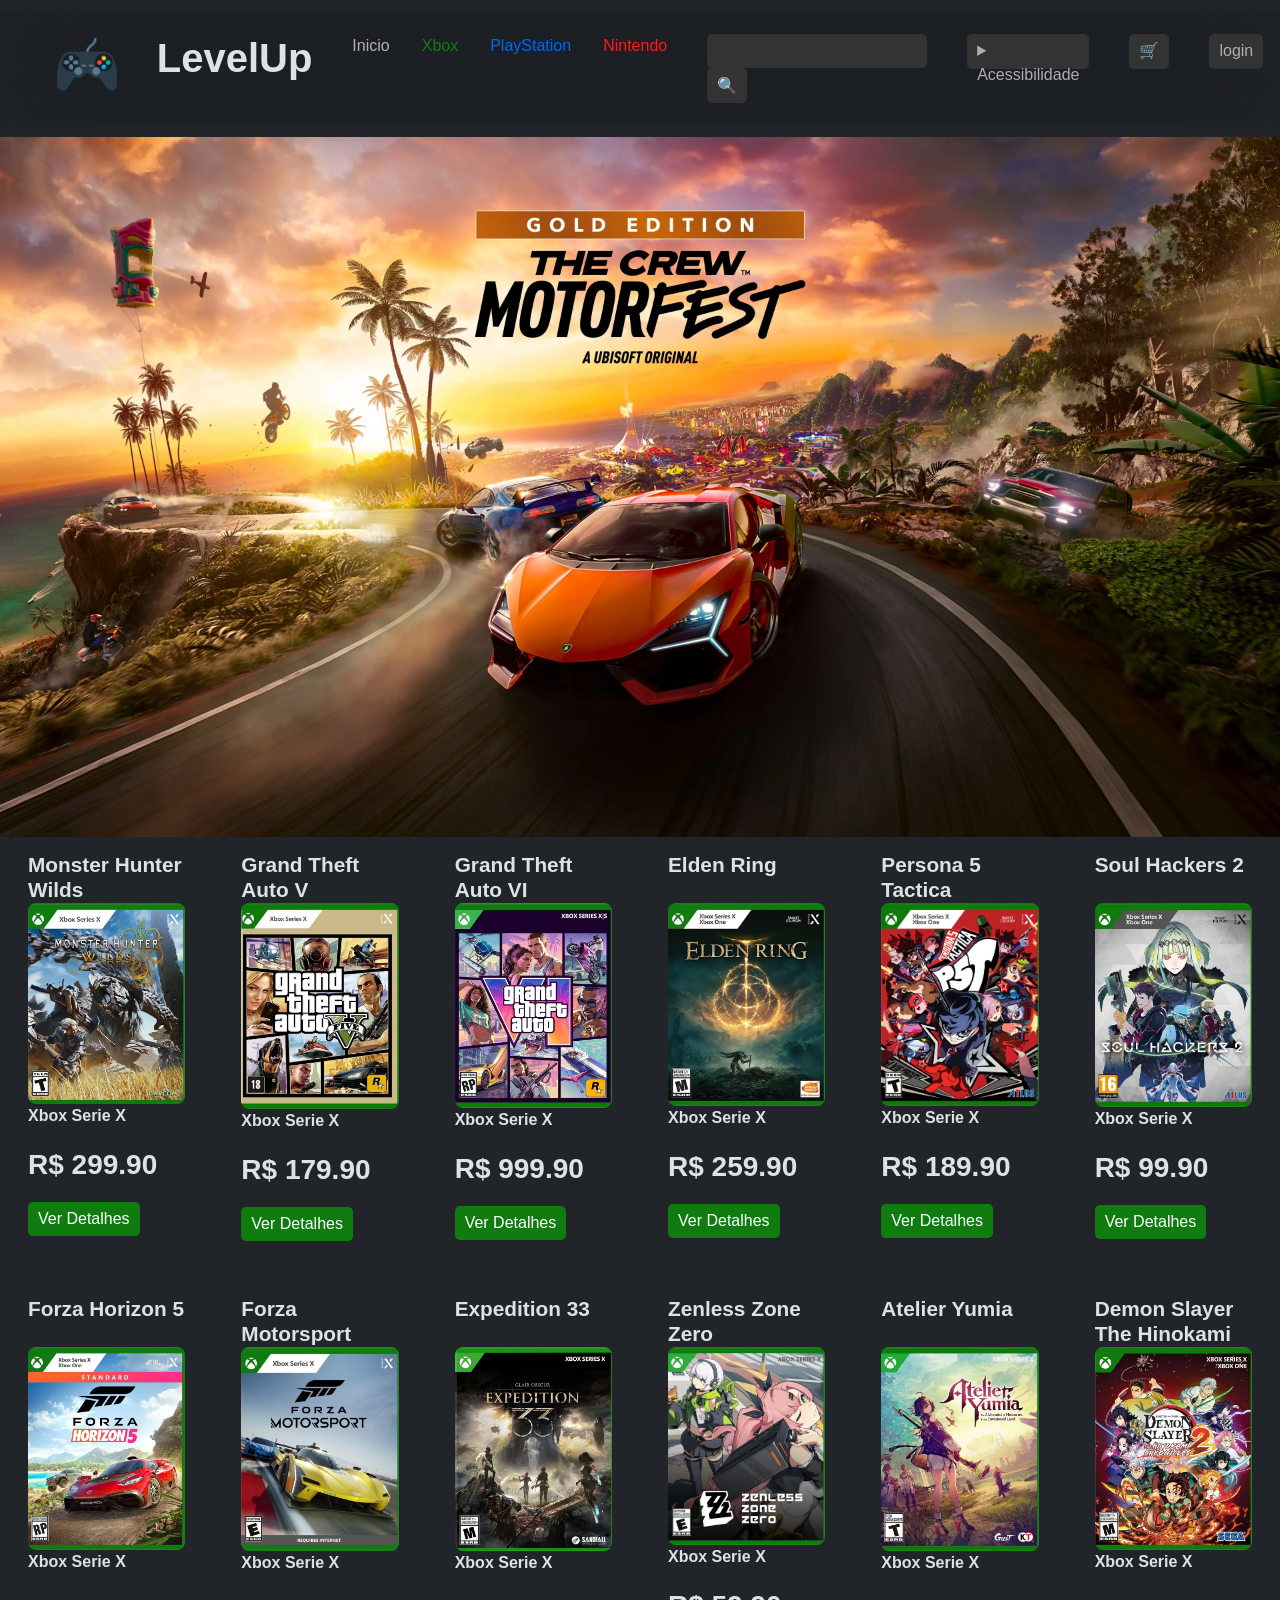
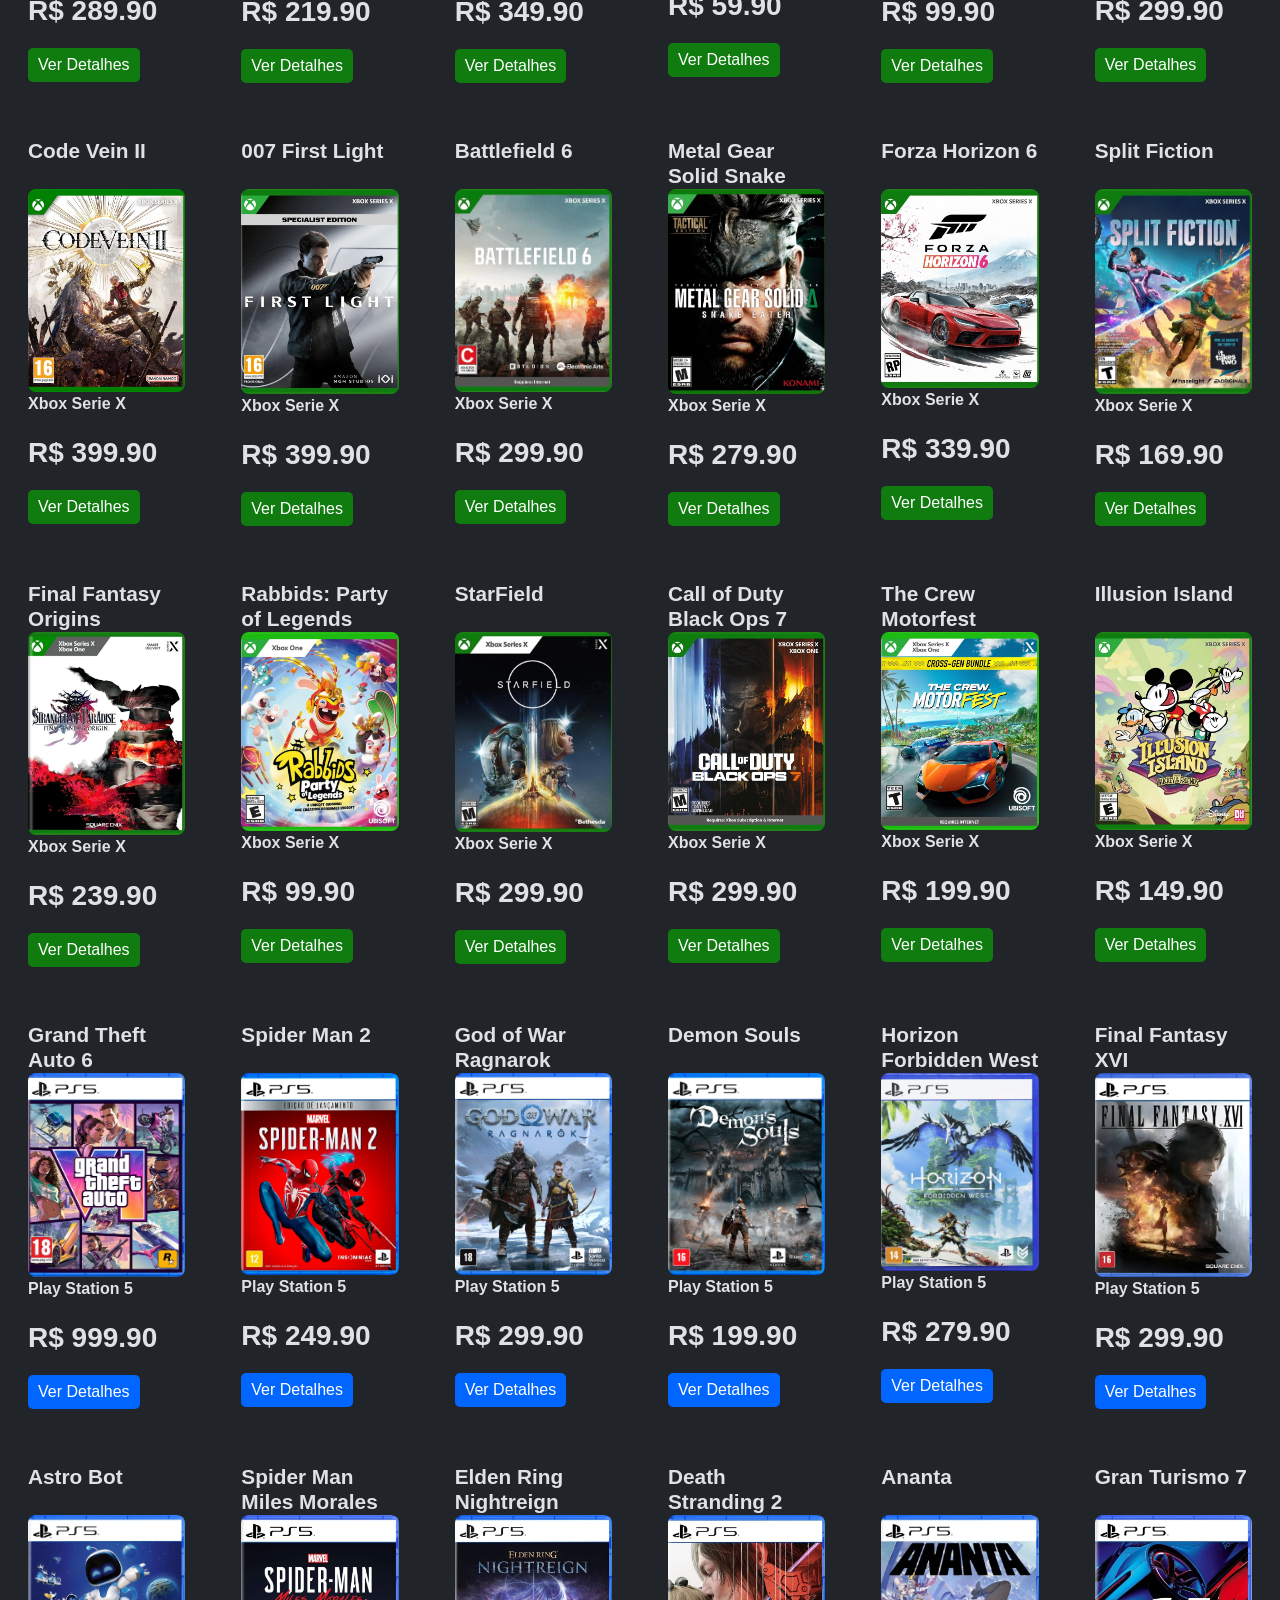
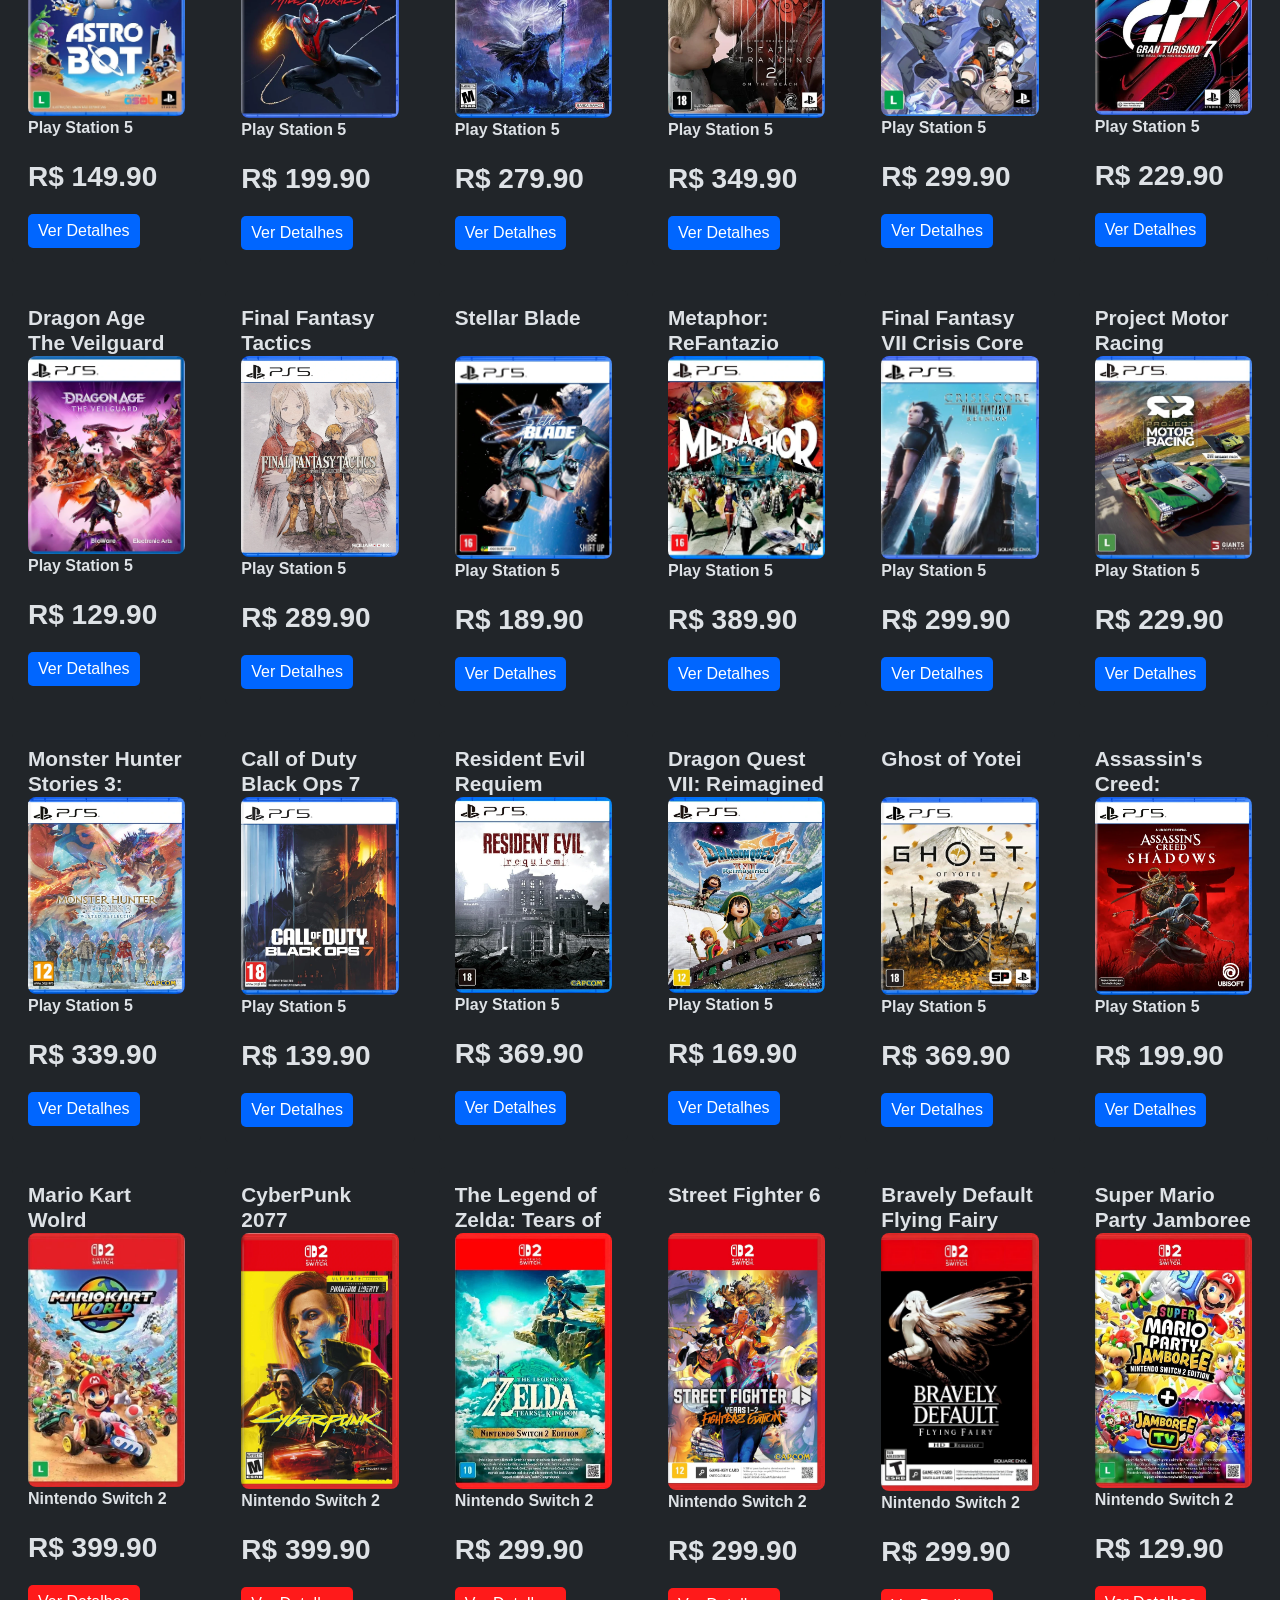
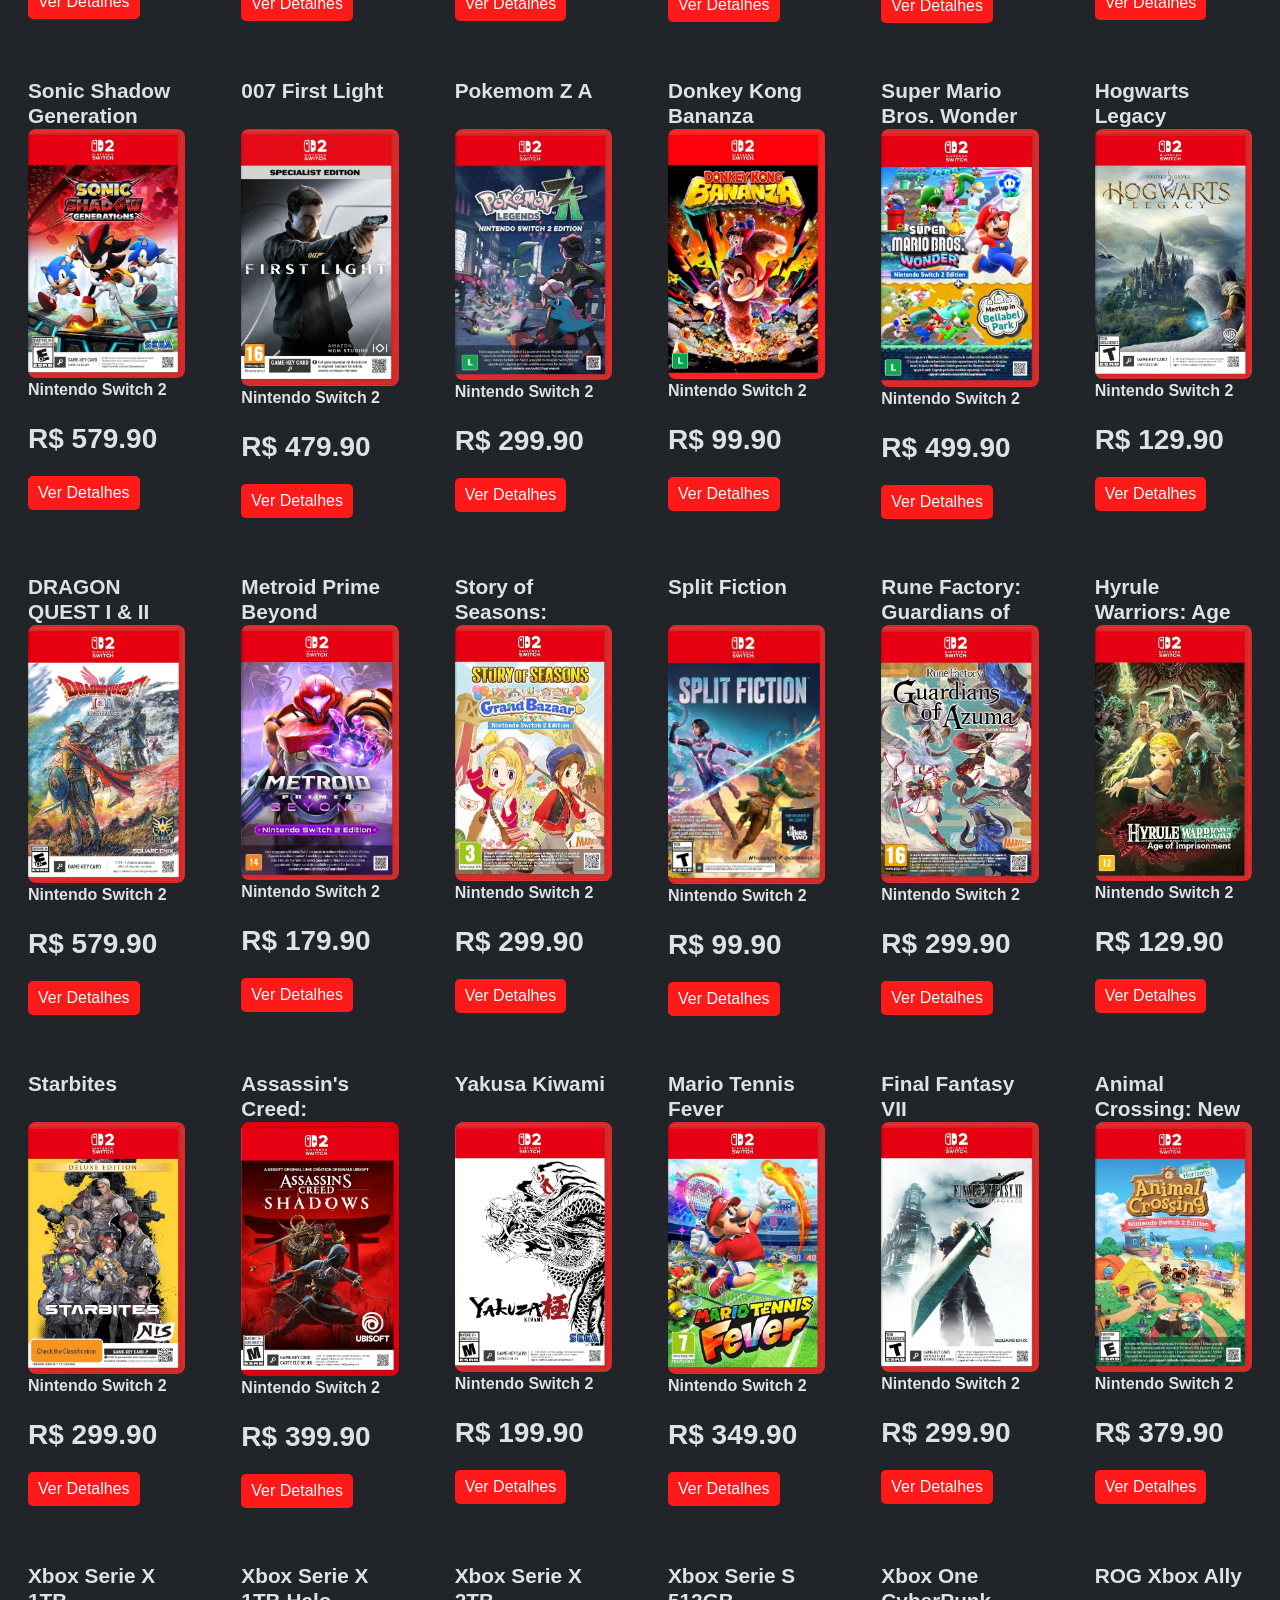
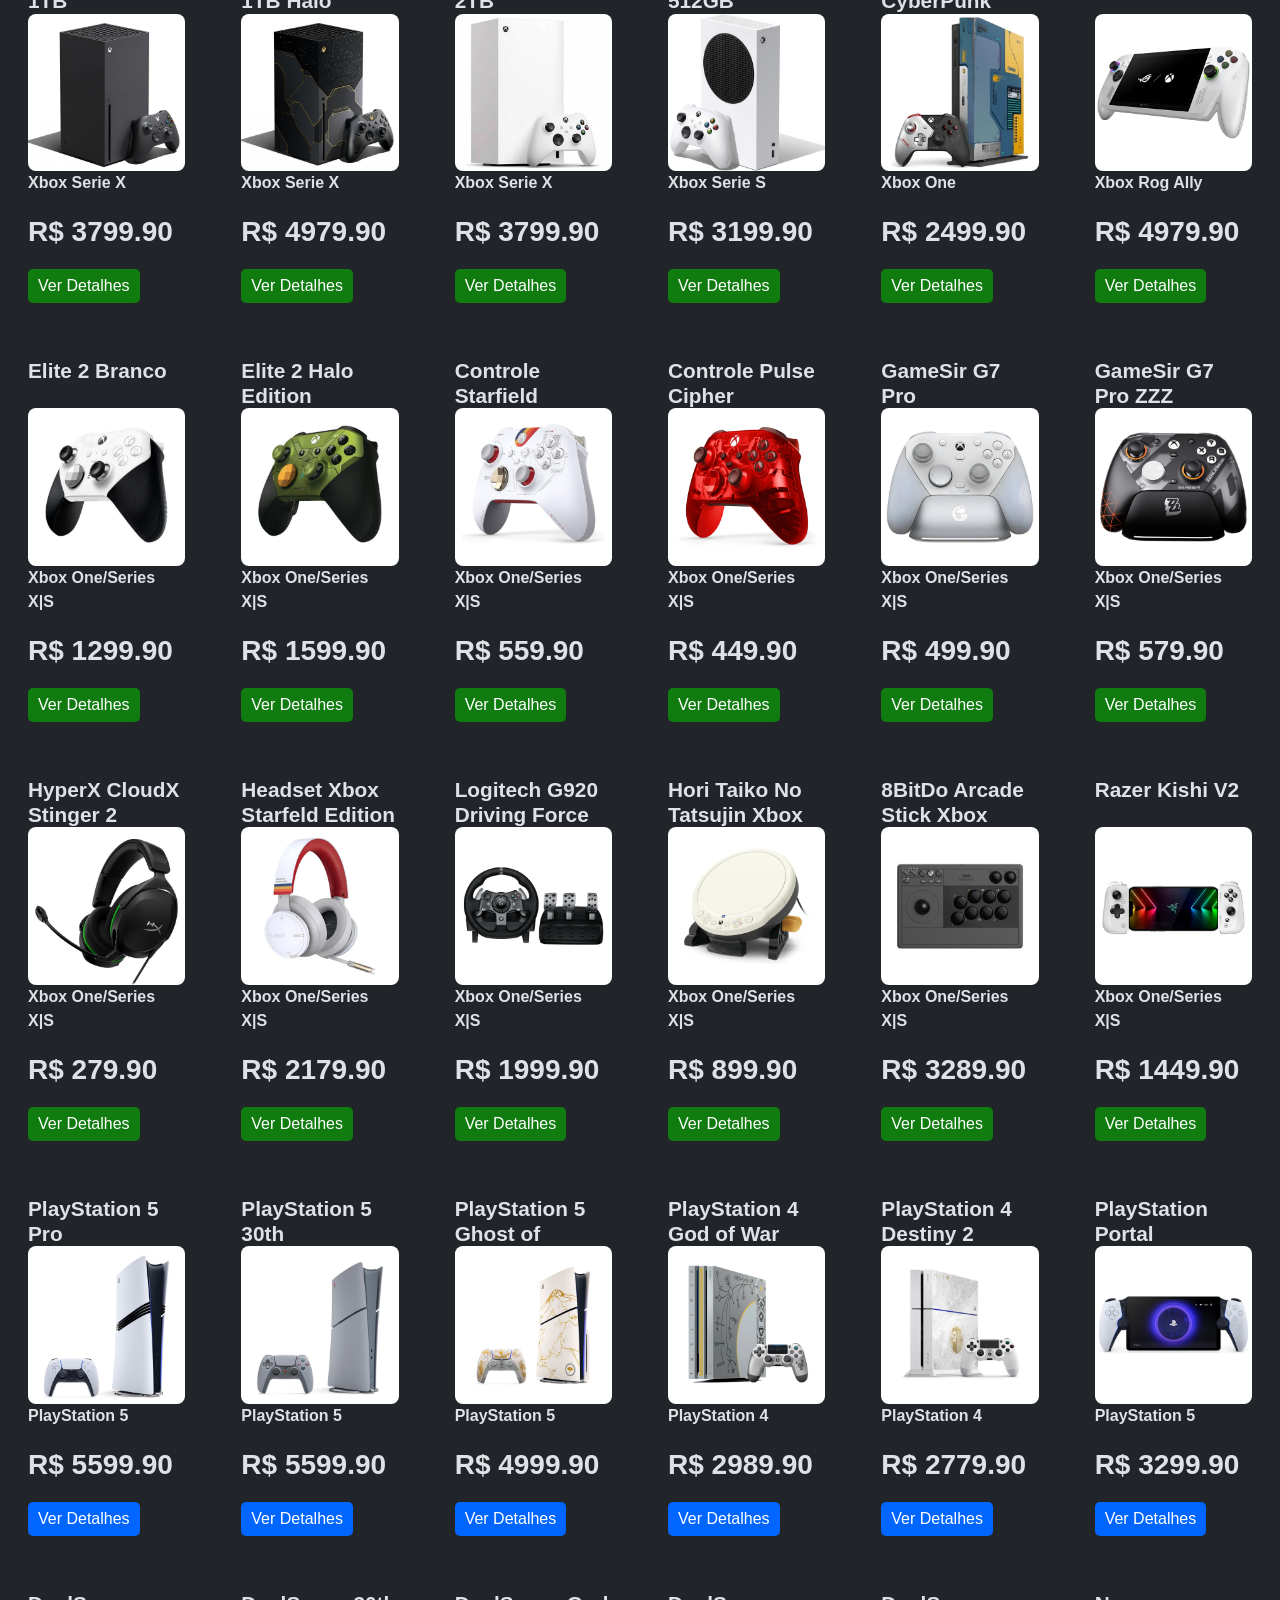
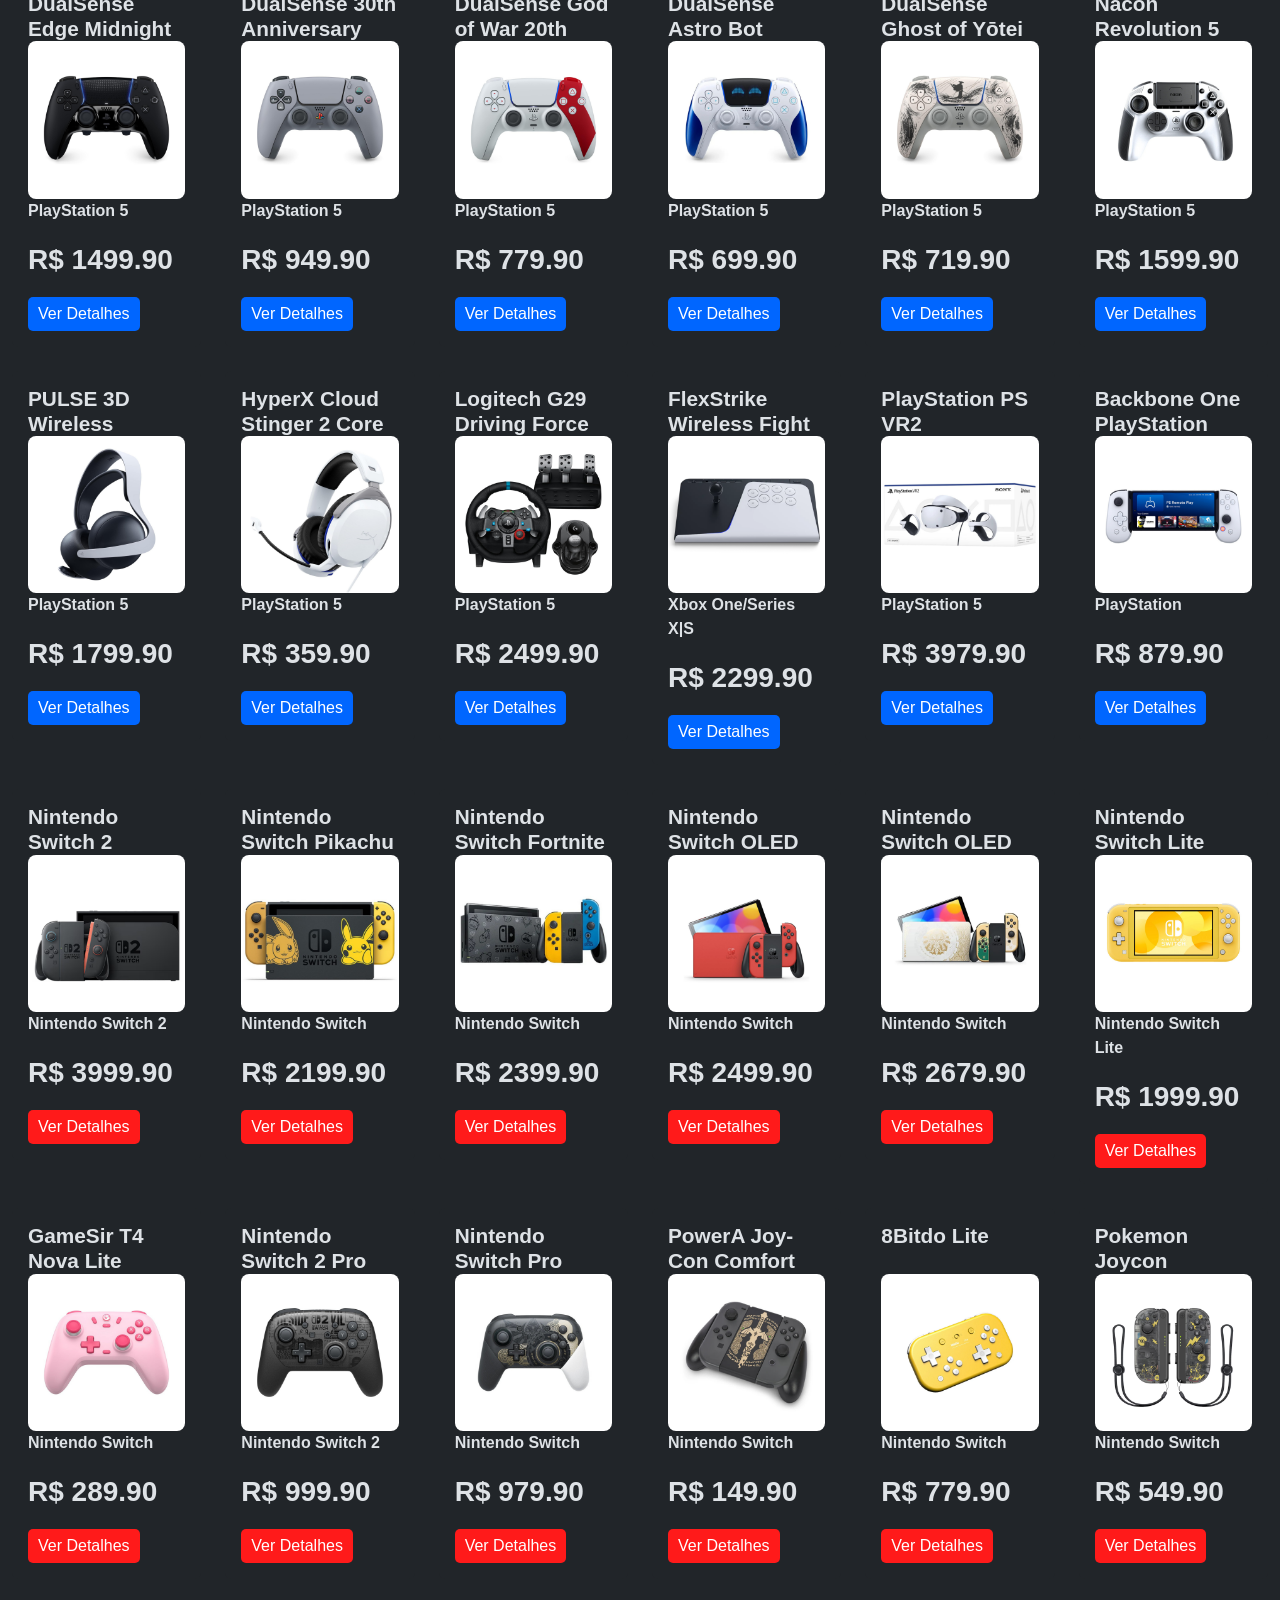
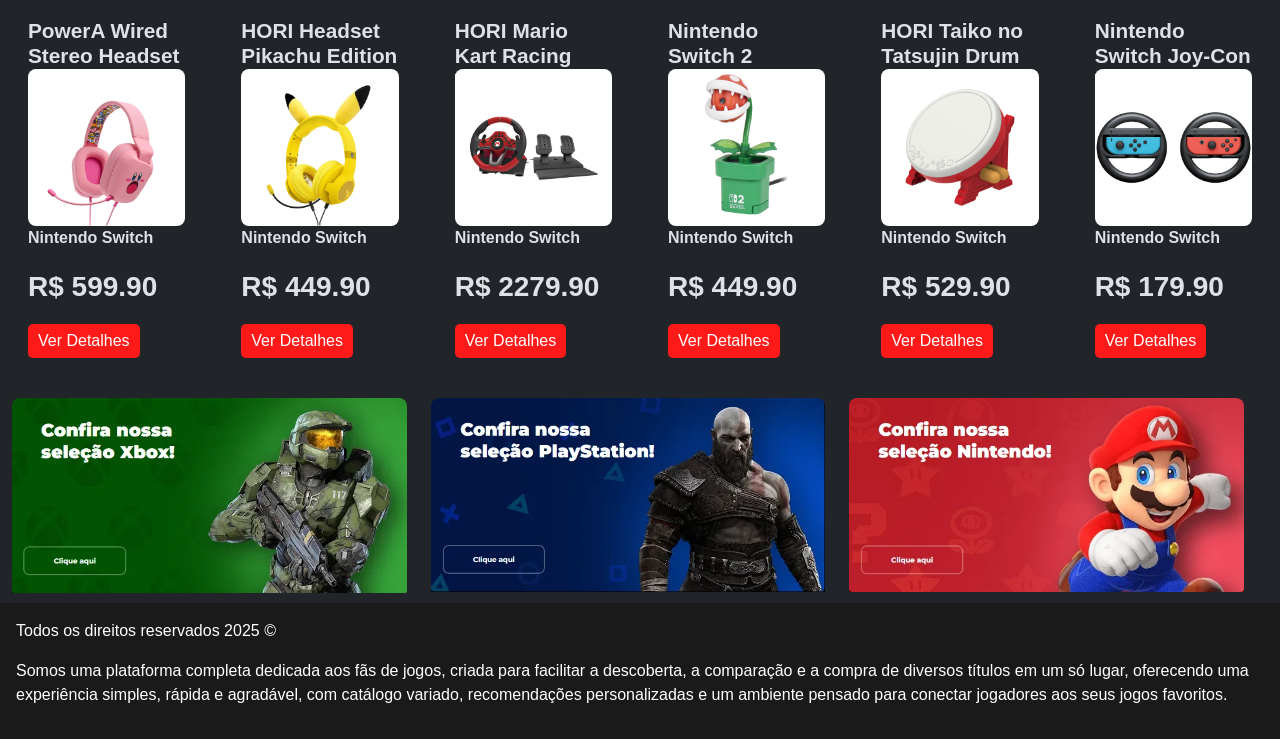
==== index.html @ c72646a3 "primeiro" ====
<!DOCTYPE html>
<html lang="pt-BR">
<head>
    <meta charset="UTF-8">
    <meta name="viewport" content="width=device-width, initial-scale=1.0">
    <meta name="description" content="Descubra a maior Loja de games de Belo Horizonte, temos um acervo bem variado dos mais diversos tipos de jogos, de xbox serie x, playstation e nintendo. ">
    <title>LevelUp</title>
    <link href="https://cdn.jsdelivr.net/npm/bootstrap@5.3.3/dist/css/bootstrap.min.css" rel="stylesheet">
    <script src="js/main.js" defer></script>
    <link rel="stylesheet" href="css/style.css">
    <link rel="shortcut icon" href="assets/icones/logo.png">
</head>
<body data-plataforma="todos" data-bs-theme="dark">

    <div class="loader" id="loader">
        <div class="spinner"></div>
        <p>😥 Carregando... </p>
    </div>
    
    <header >
        <nav class="navbar "></nav>

        
        <img src="assets/icones/logo.png" alt="Logo LevelUp" class="logo-imagem">
        <h1 class="text-Light"><strong>LevelUp</strong></h1>
        
        <nav class="menu">
            <a href="index.html" class="botao-inicio">Inicio</a>
            <a href="XBox.html" class="botao-xbox">Xbox</a>
            <a href="Playstation.html"class="botao-playstation">PlayStation</a>
            <a href="Nintendo.html" class="botao-nintendo">Nintendo</a>
        </nav>
            <form id="form-pesquisa">
                <input class="b5" type="search" id="campo-pesquisa" placeholder="">
                <button class="b4" type="submit">🔍</button>
            </form>

        <details class="acessibilidade">
    <summary class="b4">Acessibilidade</summary>

    <div class="opcoes-acessibilidade">
        <button class="b4" id="trocaTema">Trocar Tema</button>
        <button class="b4" id="aumenta">Aumentar letra</button>
        <button class="b4" id="diminui">Diminuir letra</button>
        <button class="b4" id="lerpg">Ler Página</button>
    </div>
</details>
        <a href="pages/carrinho.html" class="b4"> 🛒 </a>
 
            
            <a class="b4" href="login/LoginLoja.html">login</a>
            

        </nav>
    </header>

        <!-- Slider / Carrossel de imagens -->
        <div class="slider">

            <!-- Radios de controle para slides -->
            <input type="radio" name="slide" id="s1" checked>
            <input type="radio" name="slide" id="s2">
            <input type="radio" name="slide" id="s3">
            <input type="radio" name="slide" id="s4">
            <input type="radio" name="slide" id="s5">
            <input type="radio" name="slide" id="s6">
            <!-- O radio selecionado determina qual slide está visível -->

            <!-- Slides do carrossel -->
            <div class="slides">
                <div class="slide"><img src="assets/imagens/baner/baner1.webp" alt="Banner 1"></div>
                <div class="slide"><img src="assets/imagens/baner/baner2.webp" alt="Banner 2"></div>
                <div class="slide"><img src="assets/imagens/baner/baner3.webp" alt="Banner 3"></div>
                <div class="slide"><img src="assets/imagens/baner/baner4.webp" alt="Banner 4"></div>
                <div class="slide"><img src="assets/imagens/baner/baner5.webp" alt="Banner 5"></div>
                <div class="slide"><img src="assets/imagens/baner/baner6.webp" alt="Banner 6"></div>
            </div>

        </div>
    </div>

    <main>
        <div class="container-fluid">
            <section class="row" id="lista-produtos"></section>





        </div>

        <div class="container-fluid row minibaner">
            <a class="col-4" href="#">
                <img src="assets/imagens/minibaner/minibaner1.webp" width="100%" alt="Banner Xbox">
            </a>
            <a class="col-4" href="#">
                <img src="assets/imagens/minibaner/minibaner2.webp" width="100%" alt="Banner PlayStation">
            </a>
            <a class="col-4" href="#">
                <img src="assets/imagens/minibaner/minibaner3.webp" width="100%" alt="Banner Nintendo">
            </a>
        </div>

    </main>
    <footer class="container-fluid text-white p-3">
        <p>Todos os direitos reservados 2025 ©</p>
        <p>Somos uma plataforma completa dedicada aos fãs de jogos, criada para facilitar a descoberta, a comparação e a compra de diversos títulos em um só lugar, oferecendo uma experiência simples, rápida e agradável, com catálogo variado, recomendações personalizadas e um ambiente pensado para conectar jogadores aos seus jogos favoritos.</p>
    </footer>
</body>
</html>
---- css/style.css ----
/* =========================================================
   VARIÁVEIS GLOBAIS
   ---------------------------------------------------------
   Cores e tamanhos utilizados em várias partes do projeto.
   ========================================================= */

:root {
    /* Cores dos consoles */
    --cor-nintendo: #ff1a1a;
    --cor-xbox: #107c10;
    --cor-playstation: #0066ff;

    /* Cores gerais */
    --cor-texto: #ffffff;
    --cinza-light: #333333;
    --cinza-dark: #1a1a1a;
    --branco: #b3b3b3;

    /* Tamanhos padrão */
    --tamanho-texto: 1rem;
    --tamanho-botao: 1rem;
}


#detalheProduto {
    position: relative;

    width: 100%;
    min-height: 100vh;

    background-size: cover;
    background-position: center;
    background-repeat: no-repeat;

    background-attachment: fixed;
}



/* =========================================================
   CONFIGURAÇÕES GERAIS DA PÁGINA
   ========================================================= */

body {
    font-family: 'Segoe UI', Tahoma, Geneva, Verdana, sans-serif;
    font-size: var(--tamanho-texto);
}


/* =========================================================
   HEADER / CABEÇALHO
   ---------------------------------------------------------
   Estrutura principal do cabeçalho da página.
   ========================================================= */



header {
    padding: 1.5rem;
    display: flex;
    flex-direction: row;
    justify-content: center;
    margin: 10px 0;
    gap: 2.5rem;
    backdrop-filter: blur(50px) brightness(0.8);

}

.header {
    background-color: var(--cinza-light);
    border-bottom: 2px solid var(--branco);
}

/* Conteúdo interno do header */
.header-conteudo {
    display: flex;
    justify-content: center;
    align-items: center;
    flex-wrap: wrap;
    gap: 1rem;
}

/* Logo do header */
.logo span {
    color: var(--cor-texto);
    cursor: default;
}

/* Imagem da logo */
.logo-imagem {
    max-width: 60px;
    max-height: 60px;
}

/* Título do header */
h4 {
    font-size: 1.3rem;
    height: 2.6rem;
} 


/* =========================================================
   MENU DE NAVEGAÇÃO
   ---------------------------------------------------------
   Links e botões presentes no menu principal.
   ========================================================= */

.menu {
    display: flex;
    gap: 2rem;
}

/* Efeito dos links do menu */
.menu a:hover {
    text-decoration: none;
    color: var(--cor-texto);
    transition: 0.5s;
    font-size: var(--tamanho-texto);
}

/* Botões do menu */
.menu button {
    font-size: var(--tamanho-botao);
    transition: 0.3s;
    border-radius: 20px;
    background-color: var(--branco);
}

/* Efeito ao passar o mouse */
.menu button:hover {
    transform: scale(1.1);
}

/* Efeito ao clicar */
.menu button:active {
    transform: scale(1);
}


/* =========================================================
   CORES DOS BOTÕES DO MENU
   ---------------------------------------------------------
   Cada botão representa uma plataforma.
   ========================================================= */

.botao-inicio,
.botao-xbox,
.botao-playstation,
.botao-nintendo {
    text-decoration: none;
    transition: 0.5s;
    font-size: var(--tamanho-botao);
}

/* Botão Início */
.botao-inicio {
    color: var(--branco);
}

/* Botão Xbox */
.botao-xbox {
    color: var(--cor-xbox);
}

/* Botão PlayStation */
.botao-playstation {
    color: var(--cor-playstation);
}

/* Botão Nintendo */
.botao-nintendo {
    color: var(--cor-nintendo);
}


/* =========================================================
   ACESSIBILIDADE
   ---------------------------------------------------------
   Área responsável pelas opções de acessibilidade.
   ========================================================= */

.acessibilidade {
    position: relative;
    z-index: 999;
}

/* Menu de opções de acessibilidade */
.opcoes-acessibilidade {
    position: absolute;
    right: 0;

    display: flex;
    flex-direction: column;
    gap: 5px;

    background: #222;
    padding: 10px;
    border-radius: 10px;
}

/* Impede que o texto dos botões quebre */
.opcoes-acessibilidade button {
    white-space: nowrap;
    
}


/* =========================================================
   BANNER / SLIDER
   ---------------------------------------------------------
   Área principal com imagens passando automaticamente.
   ========================================================= */

/* Container principal do slider */
.slider {
    position: relative;

    width: 100%;
    height: 700px;

    overflow: hidden;

    margin: 0;
    padding: 0;
    z-index: -1;
}

/* Container que reúne todos os slides */
.slides {
    display: flex;

    width: 100%;
    height: 100%;

    transition: transform 0.6s ease-in-out;

    /* Animação automática */
    animation: autoSlide 36s infinite;
}

/* Cada slide individual */
.slide {
    width: 100vw;
    height: 100%;

    /* Impede que os slides diminuam */
    flex-shrink: 0;
}

/* Imagem de cada slide */
.slide img {
    width: 100%;
    height: 100%;

    /* Mantém a imagem preenchendo o espaço */
    object-fit:cover;
}


/* =========================================================
   CONTROLES DO SLIDER
   ---------------------------------------------------------
   Esconde os radio buttons utilizados para controlar slides.
   ========================================================= */

input[type="radio"] {
    display: none;
}


/* =========================================================
   ANIMAÇÃO AUTOMÁTICA DO SLIDER
   ---------------------------------------------------------
   Move o conjunto de slides horizontalmente.
   ========================================================= */

@keyframes autoSlide {

    /* Slide 1 */
    0% {
        transform: translateX(0);
    }

    10% {
        transform: translateX(0);
    }

    /* Slide 2 */
    16.6% {
        transform: translateX(-100vw);
    }

    26.6% {
        transform: translateX(-100vw);
    }

    /* Slide 3 */
    33.2% {
        transform: translateX(-200vw);
    }

    43.2% {
        transform: translateX(-200vw);
    }

    /* Slide 4 */
    49.8% {
        transform: translateX(-300vw);
    }

    59.8% {
        transform: translateX(-300vw);
    }

    /* Slide 5 */
    66.4% {
        transform: translateX(-400vw);
    }

    76.4% {
        transform: translateX(-400vw);
    }

    /* Slide 6 */
    83% {
        transform: translateX(-500vw);
    }

    93% {
        transform: translateX(-500vw);
    }

    /* Reinicia o slider */
    100% {
        transform: translateX(0);
    }
}


/* =========================================================
   LOADING / CARREGAMENTO
   ---------------------------------------------------------
   Tela exibida enquanto a página está carregando.
   ========================================================= */

.loader {
    position: fixed;

    top: 0;
    left: 0;

    width: 100%;
    height: 100%;

    background-color: #1a1919f8;

    display: flex;
    justify-content: center;
    align-items: center;

    flex-direction: column;

    z-index: 9999;
}


/* =========================================================
   SPINNER DE CARREGAMENTO
   ========================================================= */

.spinner {
    width: 50px;
    height: 50px;

    border: 8px solid #dbdbdb;
    border-top: 8px solid #0066ff;

    border-radius: 50%;

    animation: girar 1s linear infinite;
}


/* Animação de rotação do spinner */
@keyframes girar {

    0% {
        transform: rotate(0deg);
    }

    100% {
        transform: rotate(360deg);
    }
}


/* =========================================================
   CARDS
   ---------------------------------------------------------
   Estilização dos cards utilizados no conteúdo.
   ========================================================= */

.card {
    border: none;
}

/* Imagem do card */
.card img {
    border-radius: 8px;
}

/* Efeito ao passar o mouse na imagem */
.card img:hover {
    transition: transform 0.2s ease-in-out;
    transform: scale(1.05);
}


/* =========================================================
   BOTÃO XBOX
   ========================================================= */

.b1 {
    text-decoration: none;

    color: rgb(255, 255, 255);
    background-color: #107c10;

    border: #107c10;

    padding: 5px 10px;

    cursor: pointer;

    border-radius: 5px;

    transition: transform 0.2s ease;

    font-size: var(--tamanho-botao);
}

/* Hover do botão Xbox */
.b1:hover {
    background-color: #0b410b;
    transform: scale(1.05);
}

/* Clique do botão Xbox */
.b1:active {
    transform: scale(0.95);
}


/* =========================================================
   BOTÃO PLAYSTATION
   ========================================================= */

.b2 {
    text-decoration: none;

    color: rgb(255, 255, 255);
    background-color: #0066ff;

    border: #0066ff;

    cursor: pointer;

    padding: 5px 10px;

    border-radius: 5px;

    transition: transform 0.2s ease;

    font-size: var(--tamanho-botao);
}

/* Hover do botão PlayStation */
.b2:hover {
    background-color: #00317a;
    transform: scale(1.05);
}

/* Clique do botão PlayStation */
.b2:active {
    transform: scale(0.95);
}


/* =========================================================
   BOTÃO NINTENDO
   ========================================================= */

.b3 {
    text-decoration: none;

    color: rgb(255, 255, 255);
    background-color: #ff1a1a;

    border: #ff1a1a;

    cursor: pointer;

    padding: 5px 10px;

    border-radius: 5px;

    transition: transform 0.2s ease;

    font-size: var(--tamanho-botao);
}

/* Hover do botão Nintendo */
.b3:hover {
    background-color: #690d0d;
    transform: scale(1.05);
}

/* Clique do botão Nintendo */
.b3:active {
    transform: scale(0.95);
}


/* =========================================================
   BOTÃO GERAL / SECUNDÁRIO
   ========================================================= */

.b4 {
    font-size: var(--tamanho-botao);

    color: rgb(175, 175, 175);
    background-color: #333333;

    border: #333333;

    cursor: pointer;
    text-decoration: none;

    padding: 5px 10px;

    border-radius: 5px;

    transition: transform 0.2s ease;

    height: 35px;
}

/* Hover do botão */
.b4:hover {
    transform: scale(1.05);
}

/* Clique do botão */
.b4:active {
    transform: scale(0.95);
}


/* =========================================================
   BOTÃO DE TEXTO / INFORMAÇÃO
   ========================================================= */

.b5 {
    font-size: var(--tamanho-texto);

    color: rgb(175, 175, 175);
    background-color: #333333;

    border: #333333;

    padding: 5px 10px;

    border-radius: 5px;
}


/* =========================================================
   PÁGINA DE DETALHES
   ---------------------------------------------------------
   Estilos utilizados na página individual de cada item.
   ========================================================= */


.fundo {
    position: fixed;
    top: 0;
    left: 0;
    right: 0;
    width: 100%;
    height: 100%;
    object-fit: cover;
    z-index: -1;
    filter: brightness(0.6) blur(5px); 
    transform: scale(1);

}

.detalhe {
    padding-top: 50px;
    padding-bottom: 300px;
}



/* Container do card de detalhes */
.detalhes-card {
    margin-top:  50px;
    display: flex;
    flex-direction: row;
    justify-content: center;
    gap: 20px;
}



/* Imagem da página de detalhes */
.detalhes-card img {
    width: 50%;
    height: auto;
    object-fit: cover;
    border-radius: 10px;

}


/* Descrição do item */
.descrição {
    max-width: 50%;
}

.avaliacao textarea{
    width: 50%;
}

.pag-xbox{
    background-color: rgb(green);
}
.pag-playstation{
    background-color: rgb(blue);
}
.pag-nintendo{
    background-color: rgb(red);
}



/* =========================================================
   MINI BANNER
   ---------------------------------------------------------
   Imagens menores utilizadas em determinadas áreas.
   ========================================================= */

.minibaner img {
    border-radius: 8px;
    padding-bottom: 10px;
}

/* Efeito ao passar o mouse */
.minibaner img:hover {
    transition: transform 0.1s ease-in-out;
    transform: scale(1.05);
}


/* =========================================================
   FOOTER / RODAPÉ
   ========================================================= */
   
   footer {
       background-color: var(--cinza-dark);
       padding: 30px;
    }


/* =========================================================
carrinho
========================================================= */

.produtocarrinho{
    margin-top:  10px;
    display: flex;
    flex-direction: row;
    gap: 20px;
    align-items: left;
}



.container-carrinho img {
    width: 150px;
    height: auto;
    object-fit: cover;
    border-radius: 5px;
    margin-bottom: 50px;
}

#total{
    margin: 50px;
}

#carrinho {
    margin:  50px;
    display: flex;
    flex-direction: column;
    gap: 20px;

}

.remover{
    text-decoration: none;
    color: rgb(255, 255, 255);
    background-color: #eb0000;
    border: #eb0000;
    cursor: pointer;
    border-radius: 5px;
    transition: transform 0.2s ease;
    font-size: var(--tamanho-botao);
}

.remover:hover{
    transform: scale(1.05);
}
.remover:active {
    transform: scale(0.95);
}
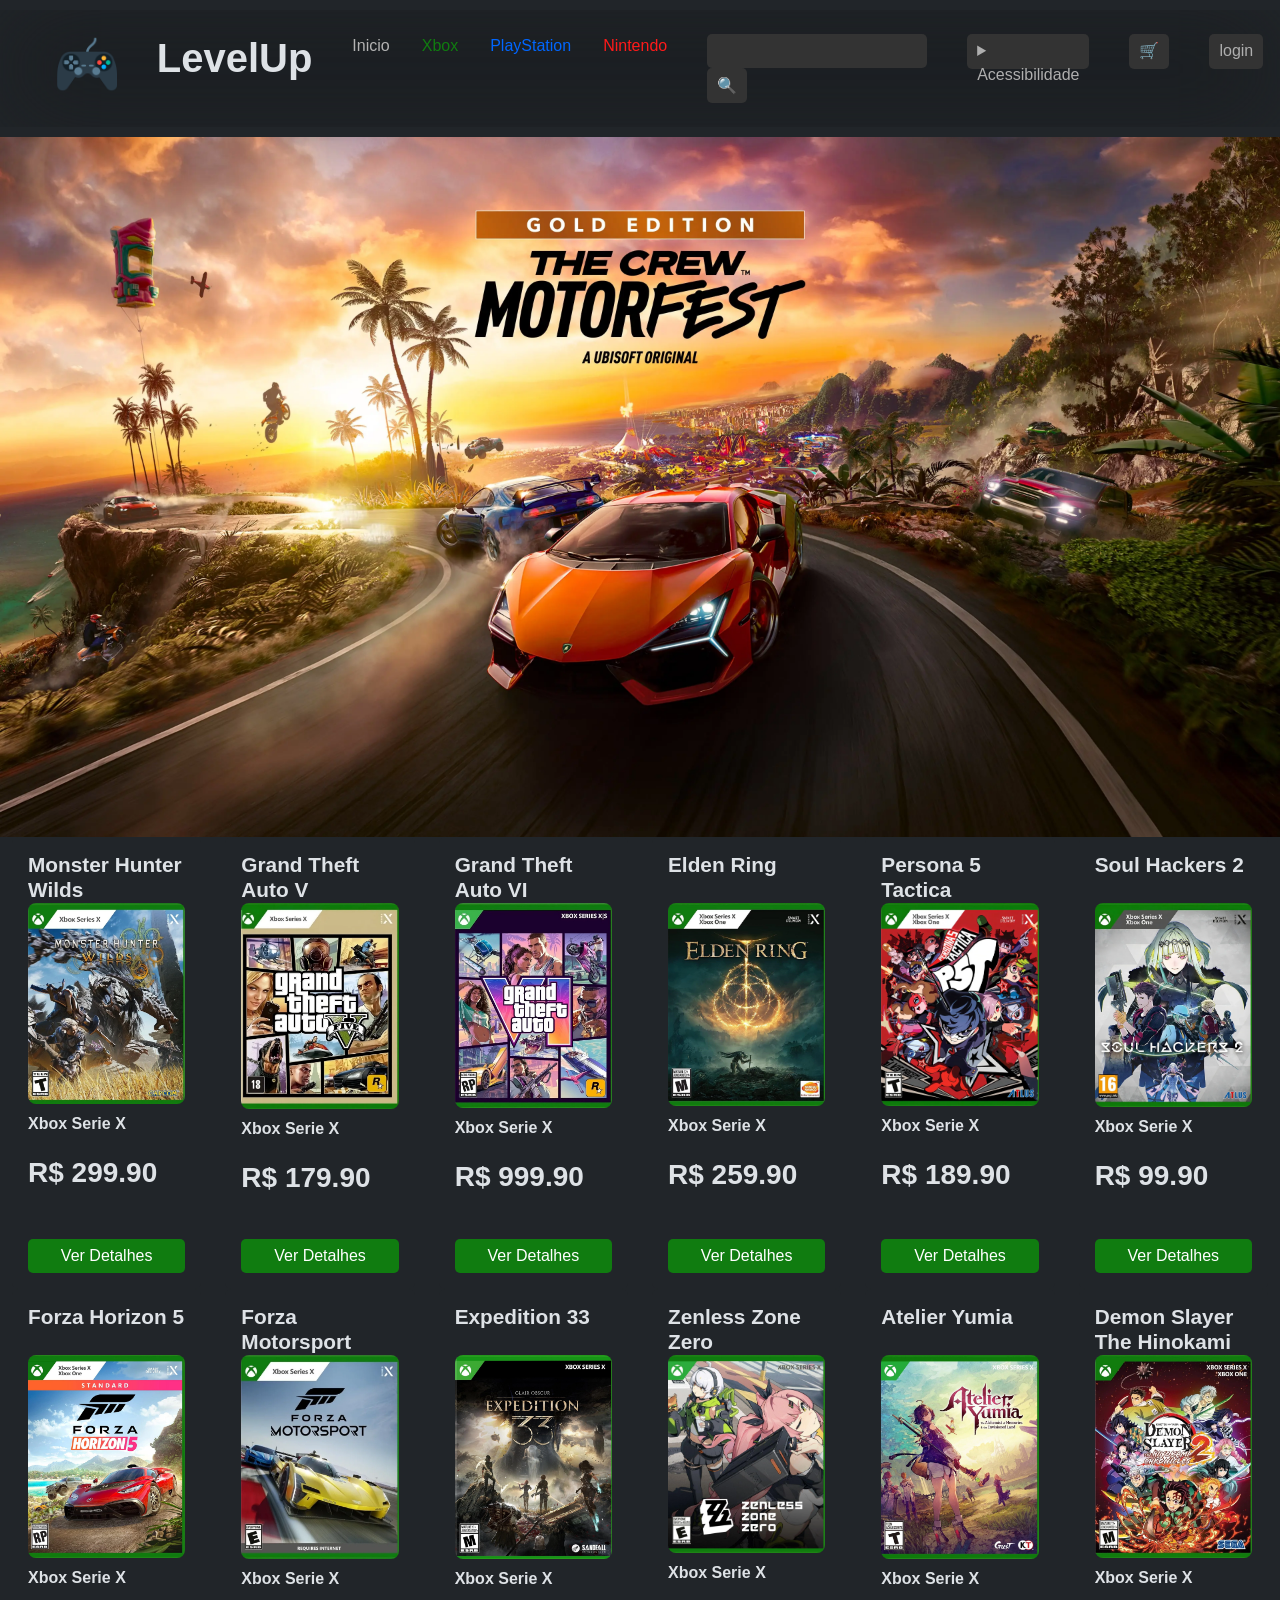
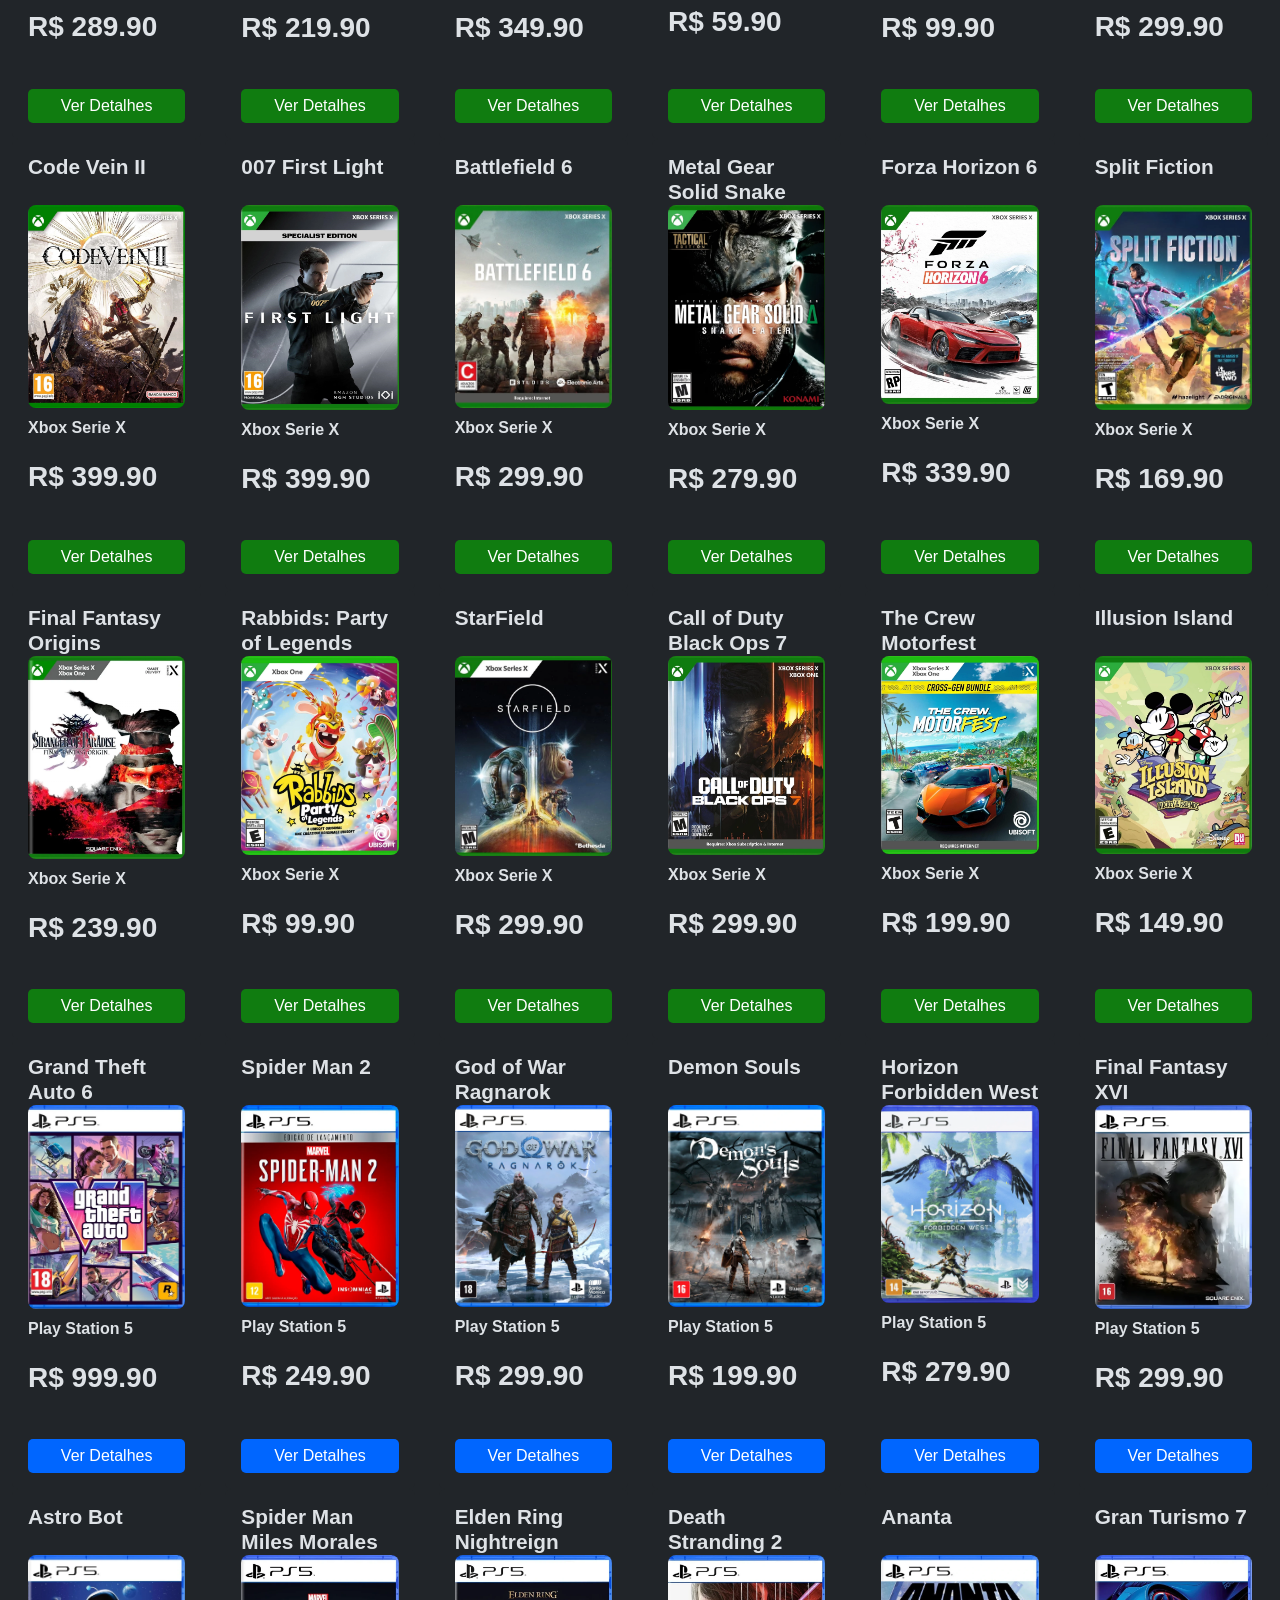
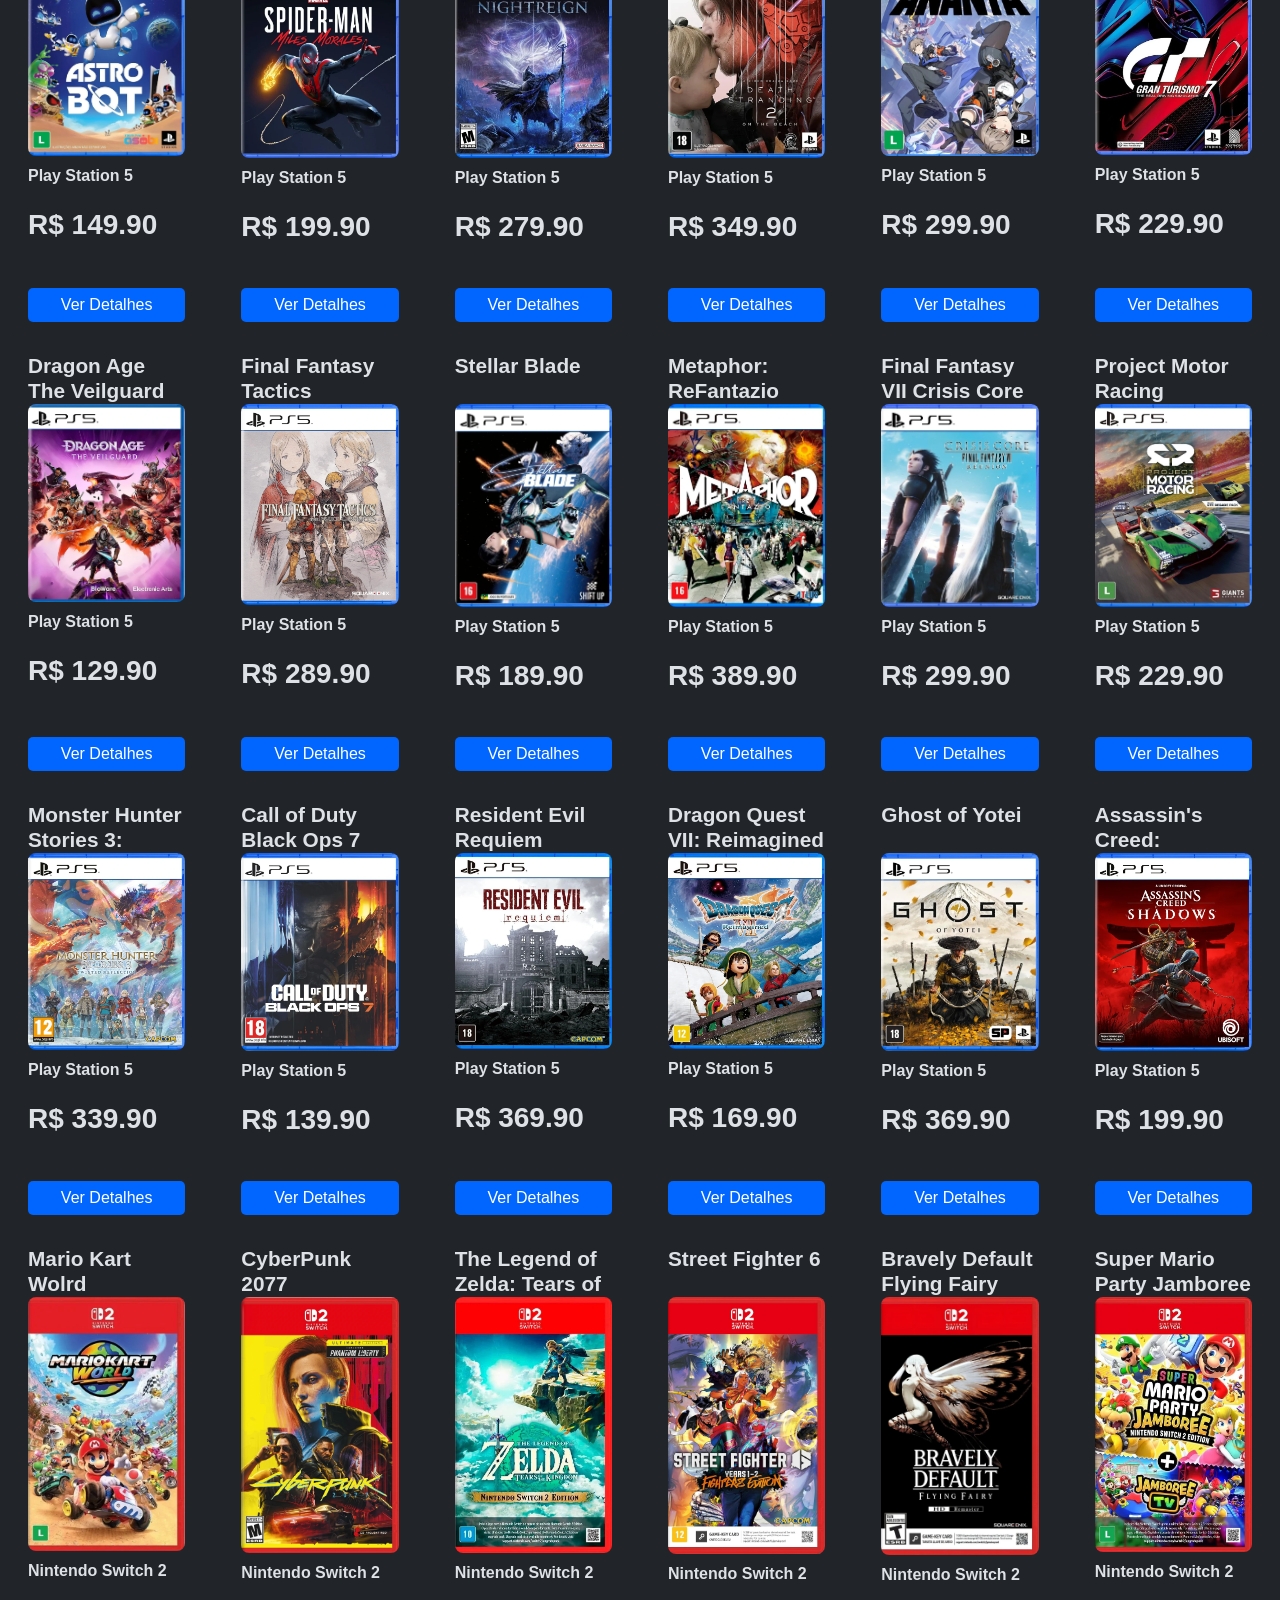
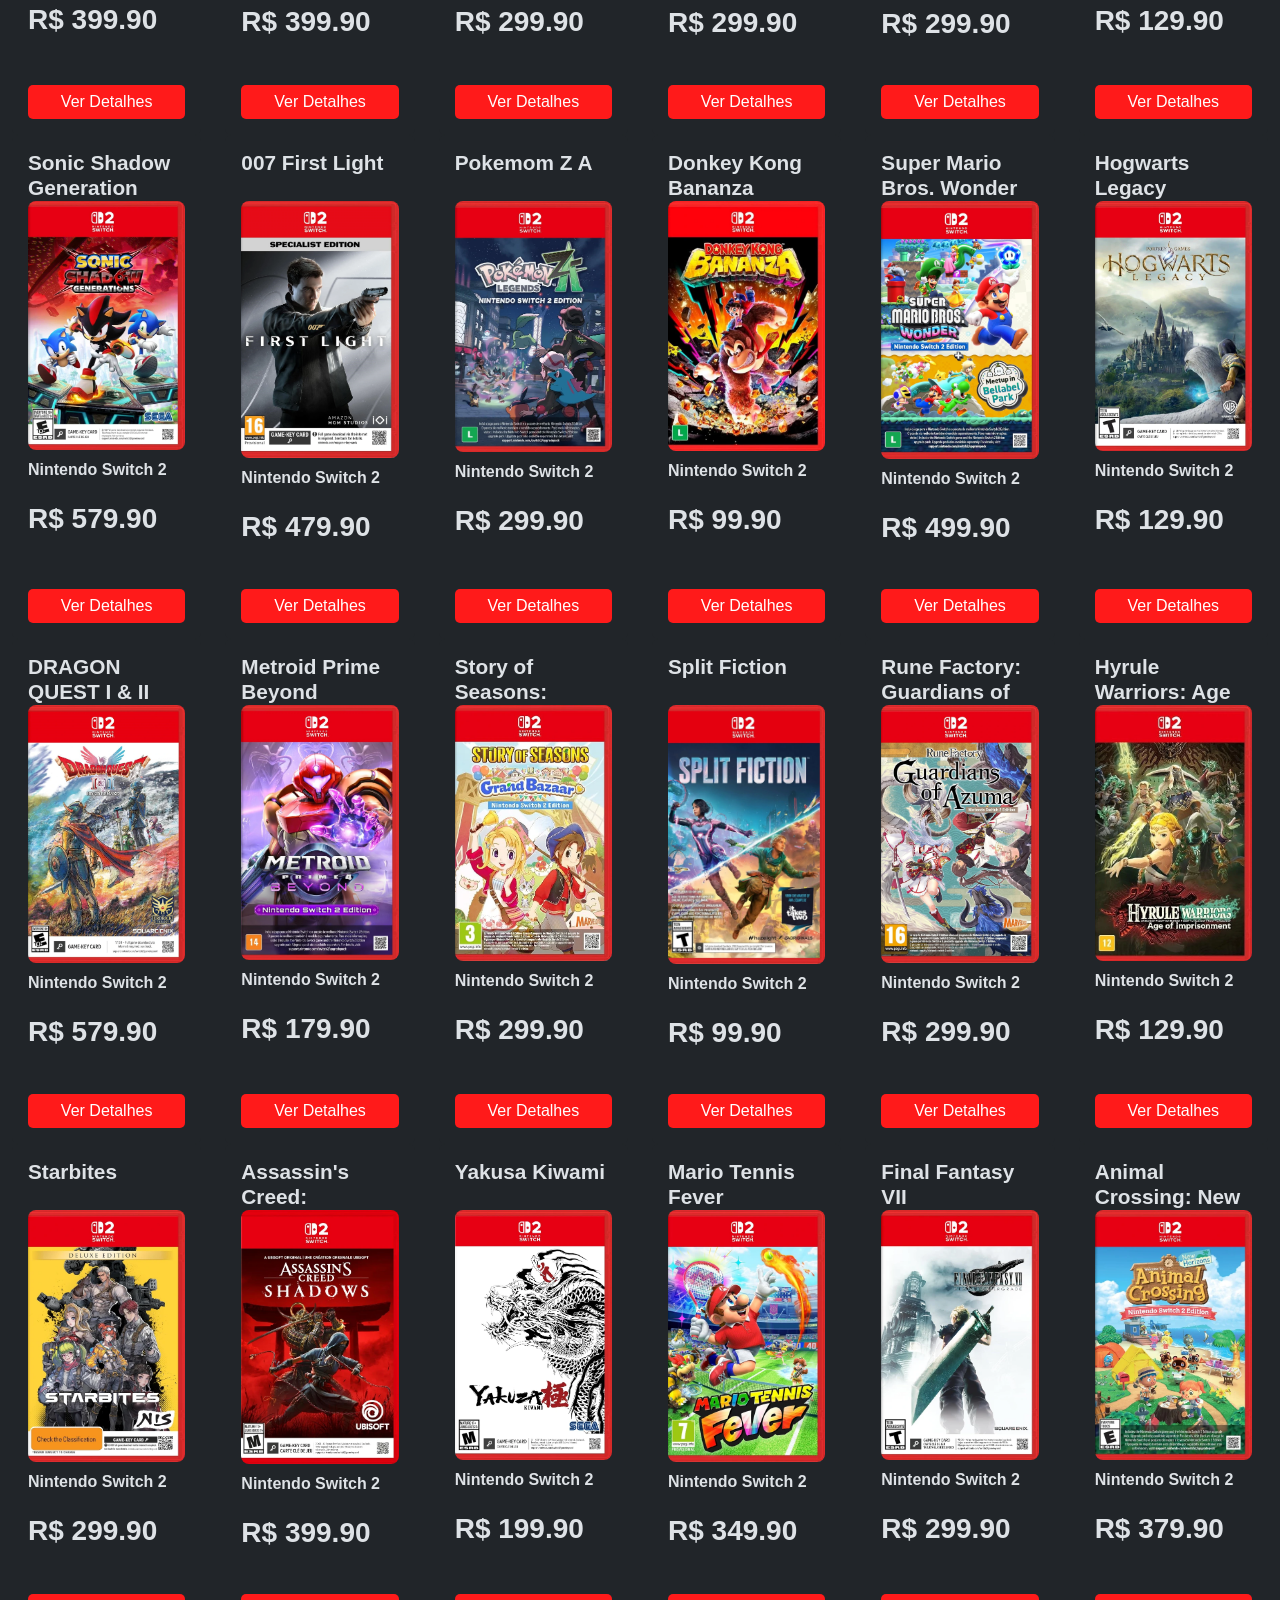
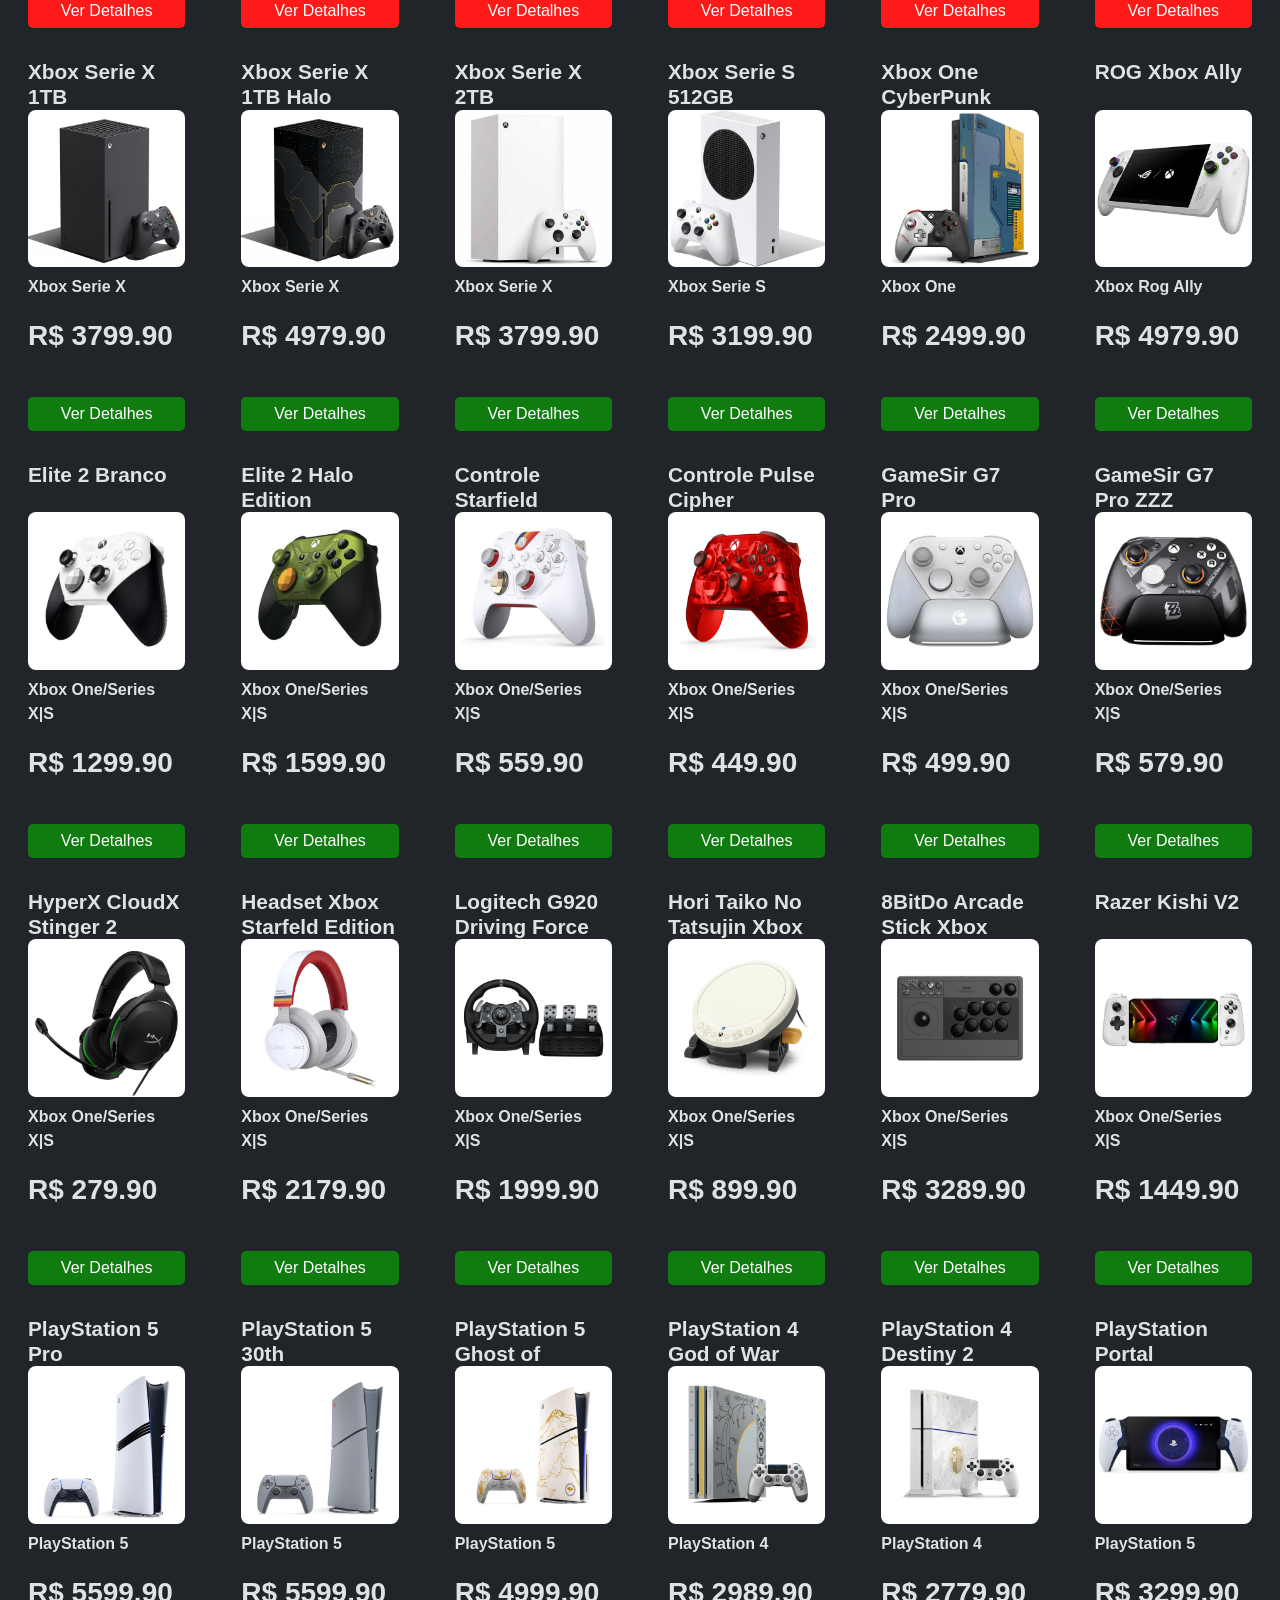
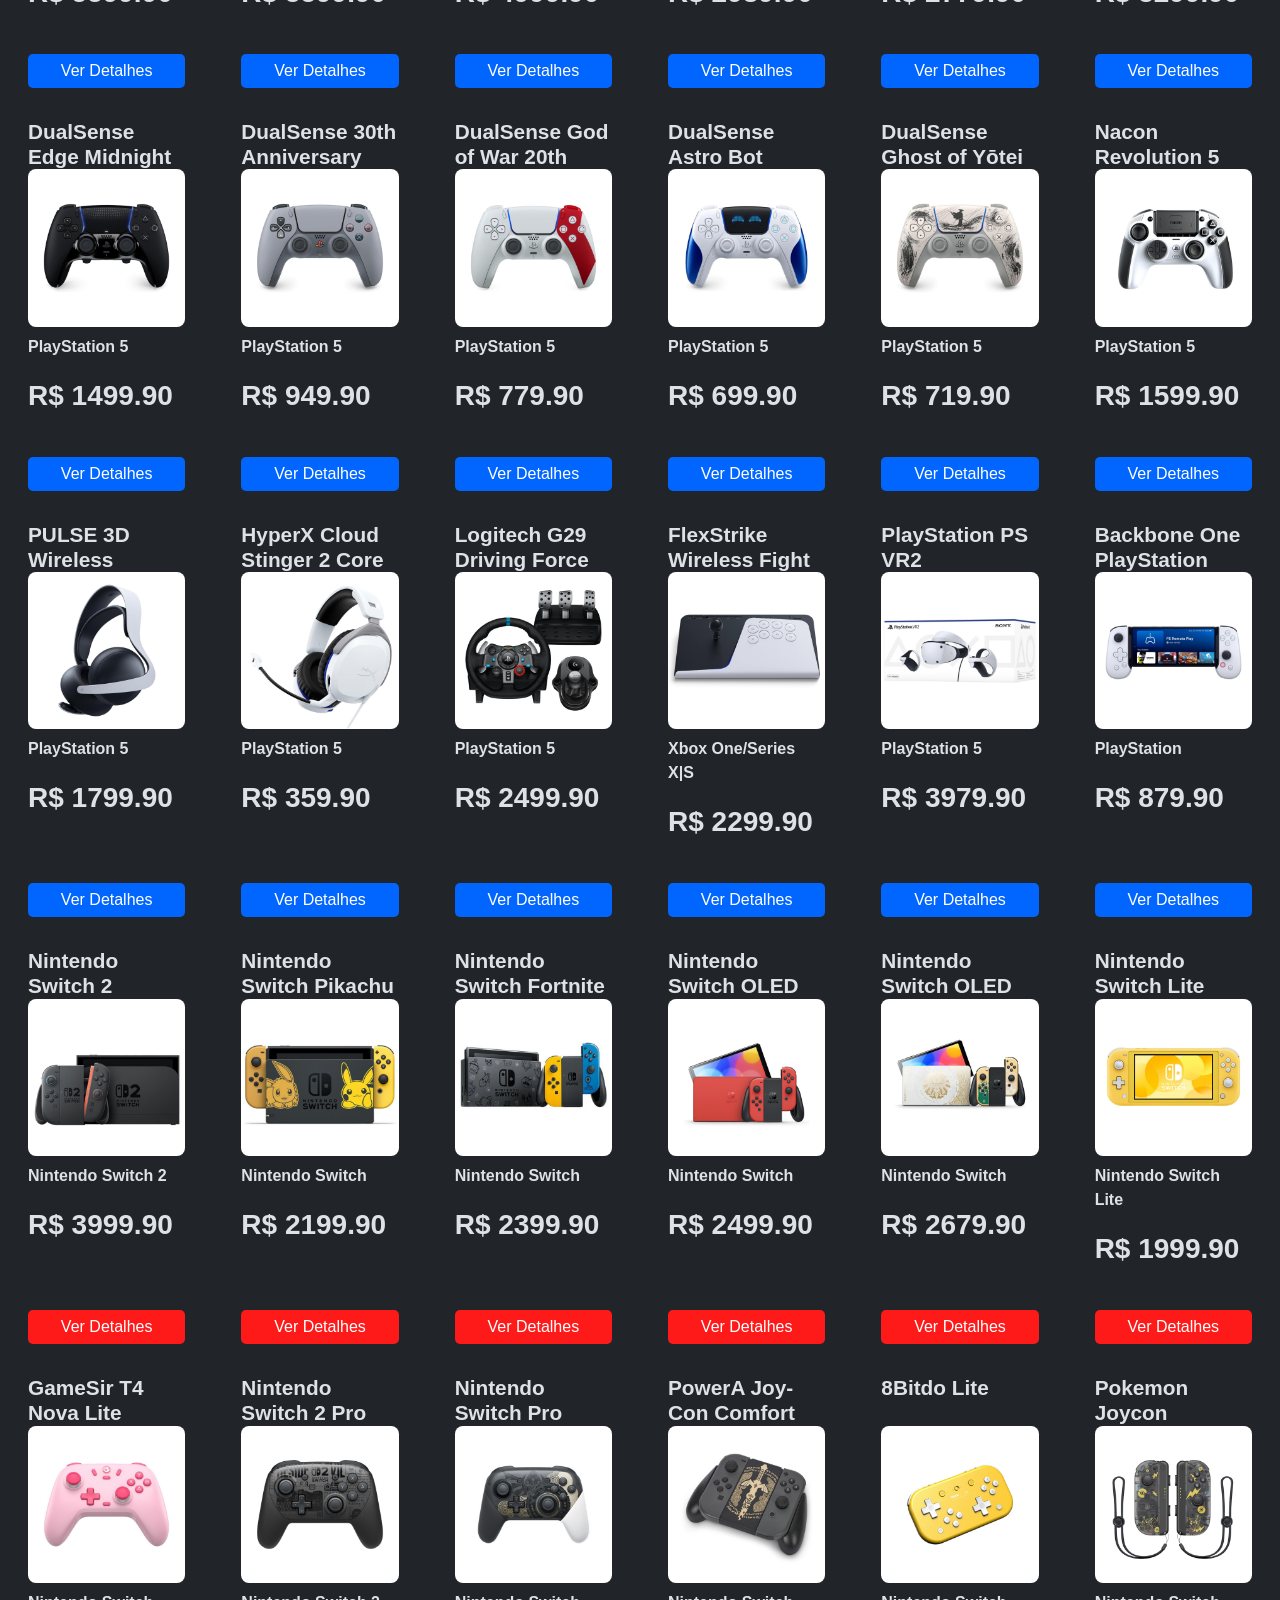
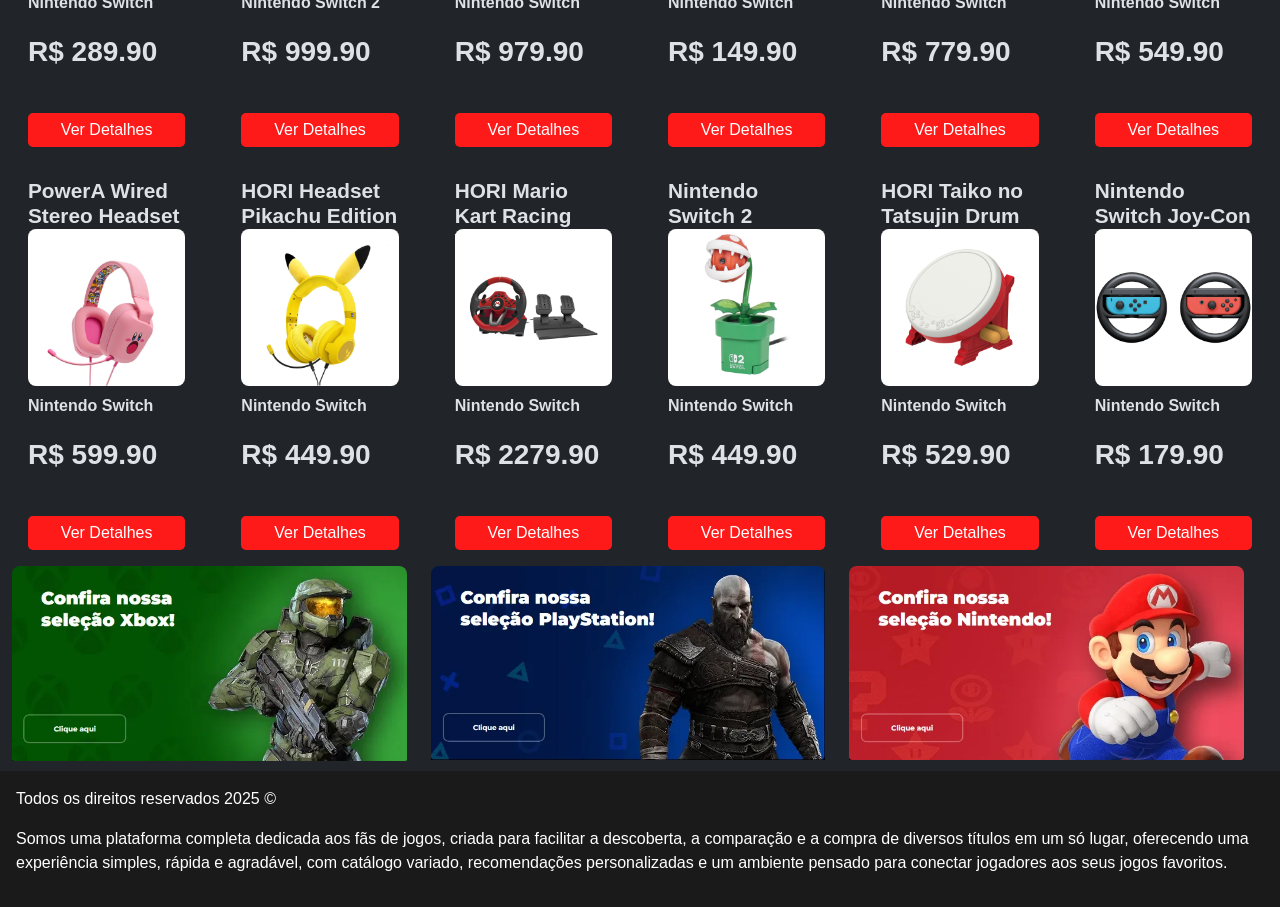
==== commit 599617c3: "Atualiza projeto" ====
--- a/index.html
+++ b/index.html
@@ -36,7 +36,7 @@
             </form>
 
         <details class="acessibilidade">
-    <summary class="b4">Acessibilidade</summary>
+        <summary class="b4">Acessibilidade</summary>
 
     <div class="opcoes-acessibilidade">
         <button class="b4" id="trocaTema">Trocar Tema</button>
@@ -90,13 +90,13 @@
         </div>
 
         <div class="container-fluid row minibaner">
-            <a class="col-4" href="#">
+            <a class="col-4" href="XBox.html">
                 <img src="assets/imagens/minibaner/minibaner1.webp" width="100%" alt="Banner Xbox">
             </a>
-            <a class="col-4" href="#">
+            <a class="col-4" href="PlayStation.html">
                 <img src="assets/imagens/minibaner/minibaner2.webp" width="100%" alt="Banner PlayStation">
             </a>
-            <a class="col-4" href="#">
+            <a class="col-4" href="Nintendo.html">
                 <img src="assets/imagens/minibaner/minibaner3.webp" width="100%" alt="Banner Nintendo">
             </a>
         </div>
--- a/css/style.css
+++ b/css/style.css
@@ -725,4 +725,11 @@
 }
 
 
-
+/*responsividade*/
+
+
+
+
+
+
+
